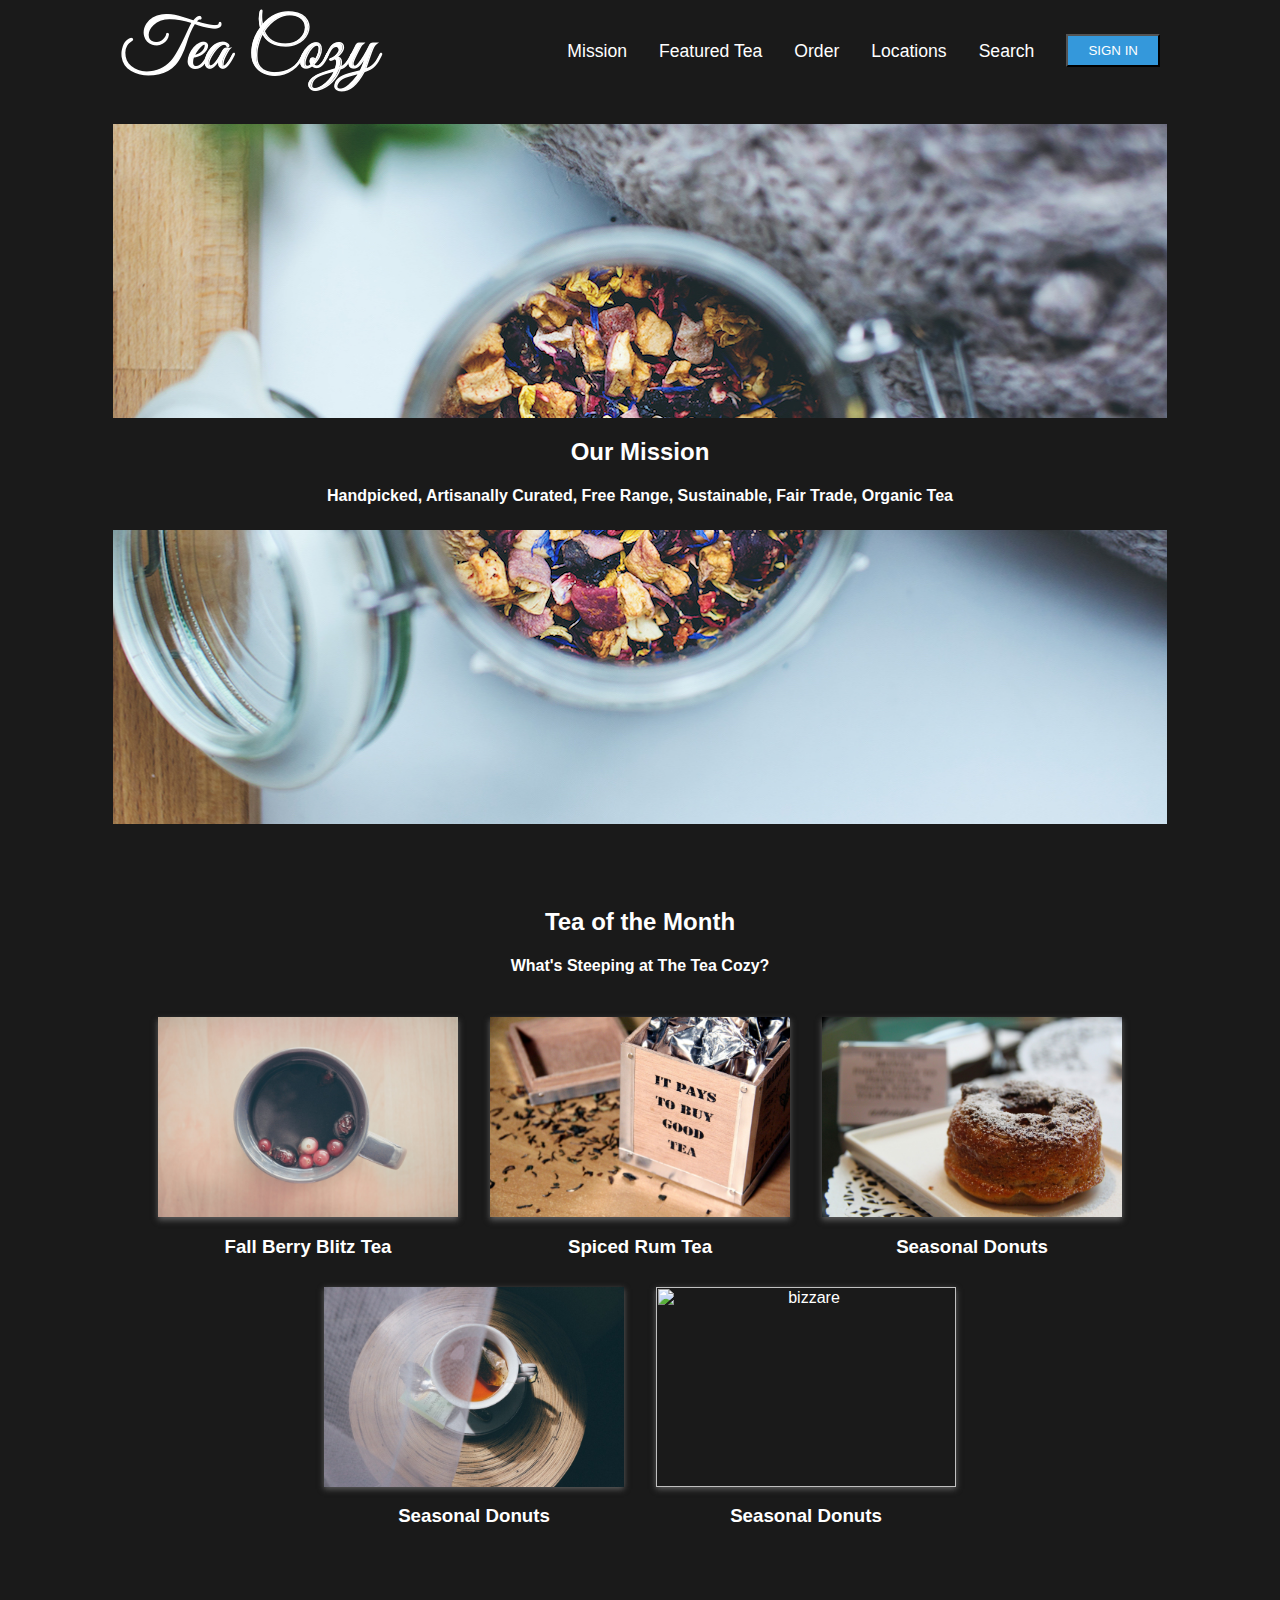
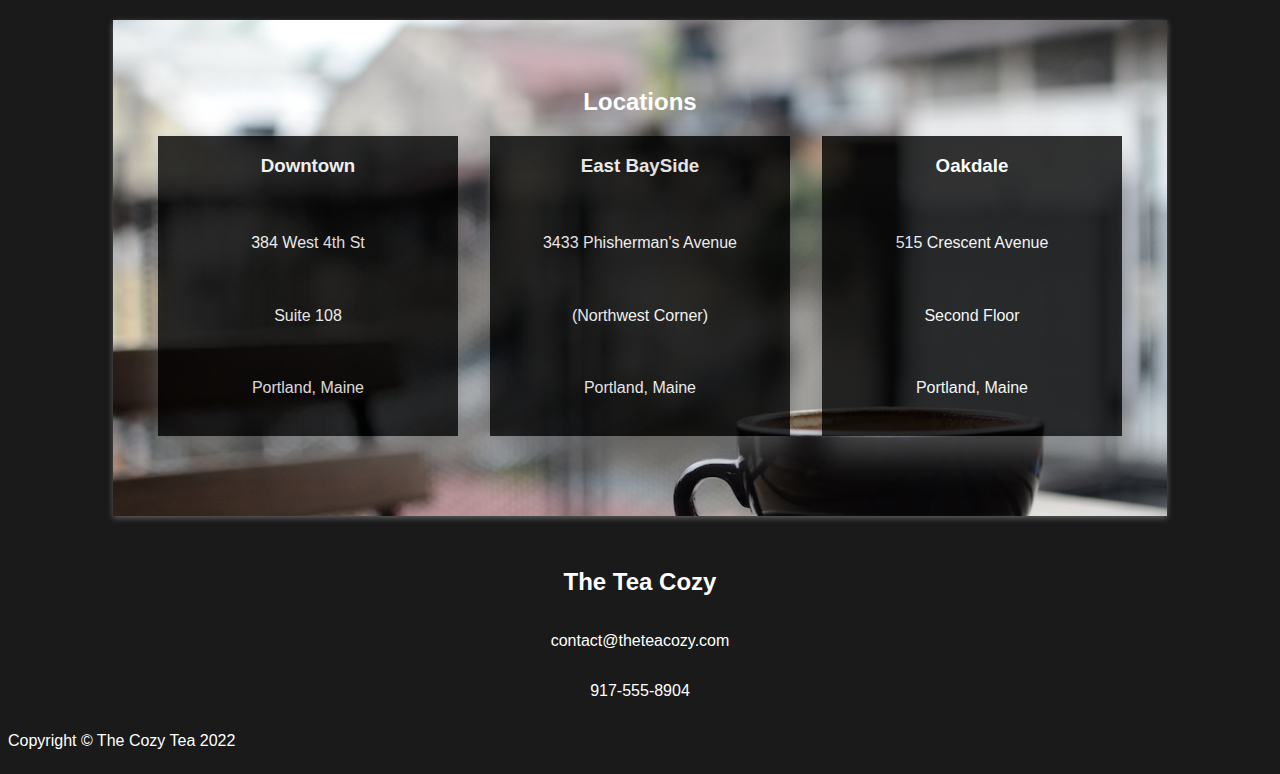
==== projekt2/index.html @ 46feba6a "Add files via upload" ====
<html lang="en">
<head>
    <meta charset="UTF-8">
    <meta http-equiv="X-UA-Compatible" content="IE=edge">
    <meta name="viewport" content="width=device-width, initial-scale=1.0">
    <link rel="stylesheet" href="style.css">
    <title>Tea Cozy</title>
</head>

<body>
<div  class="wrapper">

    <!-- Meny-->
<nav class="meny">
<div  class="logo">
<img src="bilder/cozylogo.png" alt="logo">
</div>
<div class="links">
    <a href="#"> Mission </a>
    <a href="#"> Featured Tea</a>
    <a href="#">Order</a>
    <a href="#">Locations</a>
    <a href="#">Search</a>
    <button onclick="document.getElementById('login').style.display='block'" class="loginbtn"> Sign in</button>
</div>
</nav>
<i class="material-icons menu" onclick="menu()"> Menu </i>

<div class="dropdown">
    <a href="#"> Home </a>
   <a href="#"> About </a>
   <a href="#"> Photos </a>
   <a href="#"> Contact </a>
   </div>
<!--Meny slut-->

<!-- Header -->
<div class="header">
<div class="headertitle"> 
<h2> Our Mission </h2>
<h4>Handpicked, Artisanally Curated, Free Range, Sustainable, Fair Trade, Organic Tea </h4>
</div>
</div>
<!--Header Slut-->

<!--Main-->
<div class="main">
<div class="maintitle">
<h2>Tea of the Month</h2>
<h4> What's Steeping at The Tea Cozy?</h4>
</div>

<div class="boxes1">
<div class="box1"> 
<img src="bilder/berryblitz.jpg" alt="berryblitztea">
<h3> Fall Berry Blitz Tea </h3>
</div>
<div class="box1"> 
<img src="bilder/spicedrum.jpg" alt="rum">
<h3> Spiced Rum Tea </h3>
</div>
<div class="box1"> 
<img src="bilder/donut.jpg" alt="donut">
<h3> Seasonal Donuts</h3>
</div>
</div>

<div class="boxes2"> 

<div class="box2">
    <img src="bilder/myrtleave.jpg" alt="myrt">
    <h3> Seasonal Donuts</h3>
</div>

<div class="box2">
    <img src="bilder/bizarre.jpg" alt="bizzare">
    <h3> Seasonal Donuts</h3>
</div>

</div>
</div>
<!--Main slut-->

<!--Locations-->
<div class="locations">
    <div class="locationstitle">
        <h2> Locations </h2>
    </div>

<div class="boxes3">
    <div class="box3">
    <h3> Downtown </h3>
    <p> 384 West 4th St</p>
    <p> Suite 108</p>
    <p> Portland, Maine</p>
    </div>

    <div class="box3">
    <h3> East BaySide</h3>
    <p> 3433 Phisherman's Avenue</p>
    <p> (Northwest Corner) </p>
    <p> Portland, Maine</p>
    </div>

    <div class="box3"> 
   <h3> Oakdale </h3> 
   <p> 515 Crescent Avenue</p>
   <p> Second Floor</p>
   <p> Portland, Maine</p>
    </div>
</div>
</div>
<!--Locations Slut-->

<!--footer-->
<footer>
    <h2> The Tea Cozy </h2>
    <p>contact@theteacozy.com</p>
    <p>917-555-8904</p>

   <div class="copyright">
    <p> Copyright &copy; The Cozy Tea 2022</p>
    </div>
</footer>
<!--footer Slut-->


<!--login form-->
<div id="login" class="container">
          
    <form class="form-content animate" action="action_page.php" method="post">
    
    <div class="formlogin">
    <h1>Sign in</h1>

    <input type="text" placeholder="First name" name="email" id="firstname" required>
    <input class="psw" type="password" placeholder="Enter Password" name="psw" id="psw" required>
    <br>
        <button type="submit" class="loginbtn2">Sign in</button>
        <input type="checkbox" checked="checked" name="remember"> Remember me
    </label>
      </div>
    
      <div class="register">
        <button type="button" onclick="document.getElementById('login').style.display='none'" class="cancelbtn">Cancel</button>
        
        <div class="signup"> 
        <p> Dont have an account yet? <a href="#">Sign up</a> </p>
        </div>
      </div>
    </form>

</div>



<!--Javascript-->
<button onclick="topFunction()" id="toTop" title="Go to top">Top</button>
<script src="javascript.js"></script>
<!--Javascript-->

</div>
</body>
</html>
---- projekt2/style.css ----
* {
    box-sizing: border-box;
}

body {
    font-family: Helvetica;
    background-color:  #1a1a1a;
    color:seashell;
}

img {
    width: 100%;
    height: 100%;
}

.wrapper {
    display: grid;
    row-gap: 2em;
    grid-template-columns: repeat(12, 1fr);
    grid-template-rows: auto 700px 700px auto auto;
    grid-template-areas: 
    " m m m m m m m m m m m m"
    ". h h h h h h h h h h ."
    ". ma ma ma ma ma ma ma ma ma ma ."
    ". lo lo lo lo lo lo lo lo lo lo ."
    "f f f f f f f f f f f f";
}

.meny {
    display: grid;
    grid-area: m;
    grid-auto-flow: column;
    color: grey;
    padding-left: 7em;
    padding-right: 7em;
}

.meny a {
    color: seashell;
    margin-top: 0.4em;
}

.menu {
  display: none;
  color: #fff;
}

.menu:hover {
  color: lightblue;
   cursor: pointer;
}

.dropdown {
  display: none;
  background: #1f2021;
  text-align: center;
}

.dropdown a {
  color: fff;
  padding: 40px;
}

.dropdown a:hover {
  background: black;
  color: #fff;
}

.logo {
    display: grid;
    justify-content: start;
    align-content: center;
}

.links {
    display: grid;
    grid-gap: 2em;
    grid-auto-flow: column;
    justify-content: end;
    align-content: center;
}

.links a {
    position: relative;
    font-family: Lato, sans-serif;
      font-size: 1.1em;
      color: #fff;
      text-decoration: none;
}

.links a:after {
    position: absolute;
     content: "";
     top: 100%;
     left: 0;
     width: 100%;
     height: 5px;
     background: #3498db;
     transform: scaleX(0);
     transform-origin: center;
     transition: 0.4s;
}

.links a:hover {
    color:  #cccccc;
  }
  
  .links a:hover:after {
    transform: scaleX(1);
    transform-origin: center;
  }

.loginbtn {
    background-color: #3498db;
    color: #fff;
    padding: 7px 20px;
    cursor: pointer;   
    text-transform: uppercase;
    transition: all .5s linear; 
}

.loginbtn:hover, .loginbtn2:hover, .cancelbtn:hover {
    background-color: #555;
}


.header {
    display: grid;
    grid-area: h;
    align-items: center;
    background-image: url("bilder/mission.jpg");
    background-position: center center;
    background-repeat: no-repeat;
}

.headertitle {
width: 100%;
height: 7em;
color: #fff;
text-align: center;
background-color: #1a1a1a;
}

.main {
    display: grid;
    grid-area: ma;
    justify-items: center;
    justify-content: center;
    margin-top: 2em;
}

.maintitle {
    color: #fff;
    width: 1200px;
    height: 60px;
    text-align: center;
}

.boxes1 {
    display: grid;
    grid-auto-flow: column;
    grid-gap: 2em;
}

.box1 {
    height: 200px;
    width: 300px;
    color: #fff;
    text-align: center;
    box-shadow: 0 3px 6px rgba(104, 104, 104, 0.9);
}

.boxes2 {
    display:  grid;
    grid-auto-flow: column;
    grid-gap:  2em;
}

.box2 {
    height: 200px;
    width: 300px;
    color: #fff;
    text-align: center;
    box-shadow: 0 2px 6px rgba(104, 104, 104, 0.9);
}

.locations {
  background-image: url("bilder/locations.jpg");
  background-repeat: no-repeat;
  background-size: cover;
    display: grid;
    grid-area: lo;
    justify-items: center;
    margin-top: 2em;
    box-shadow: 0 2px 6px rgba(104, 104, 104, 0.9);
}

.locationstitle {
margin-top: 3em;
color: #fff;
}

.boxes3 {
    display: grid;
    grid-gap: 2em;;
    grid-auto-flow: column;
}

.box3 {
    display: grid;
    justify-content: center;
    height: 300px;
    width: 300px;
    background-color: black;;
    color: #fff;
    text-align: center;
    margin-bottom: 5em;
    opacity: 0.8;
    box-shadow: 0 20px 30px rgba(104, 104, 104, 0.8);
}

footer {
    display: grid;
    grid-area: f;
    text-align: center;
    color: #fff;
}

.copyright {
    display: grid;
    justify-content: start;
}

#toTop {
display: none;
 position: fixed;
 border: none;
 outline: none;
 z-index: 99;
 font-size: 18px;
 border-radius: 4px;
 right: 15px;
 bottom: 20px;
 color: #fff;
 cursor: pointer;
 padding: 15px 30px;
 background-color:  #3498db;
}

#toTop:hover {
    background-color: #555;
    transition: all .4s linear;
}



/* Form */
.container {
    position: fixed;
    top: 0;
    left: 0;
    background-color: rgb(0,0,0);
    background-color: rgba(0,0,0,0.4);
    width: 100%;
    height: 100%;
    display: none;
}

.form-content {
    background-color: #1a1a1a;;
    margin: 8% auto 15% auto;
    width: 50%;
    border: 1px solid #3498db;
    ;
    color: #fff;
}

.formlogin {
    display: grid;
    justify-items: center;
}

input[type=text], input[type=password] {
    width: 50%;
    padding: 15px 5px;
    margin: 5px 0 15px 0;
    border: none;
    background: #f1f1f1;
    border: 1px solid  #3498db;
  }

  input[type=text]:focus, input[type=password]:focus {
    background-color: #ddd;
    outline: none;
  }

  .loginbtn2 {
    background-color: #3498db;
    color: white;
    padding: 16px 20px;
    border: none;
    cursor: pointer;
    width: 50%;
    opacity: 0.9;
    margin-bottom: 2em;
    text-transform: uppercase;
    transition: all .5s linear; 
  }

  .register {
    display: grid;
    grid-auto-flow: column;
    align-content: center;
    background-color:  #1a1a1a;
    padding: 16px;
  }

  .cancelbtn {
    width: 10em;
    padding: 10px 20px;
    background-color: #f44336;
    text-transform: uppercase;
    transition: all .5s linear; 
    cursor: pointer;
    color: #fff;
  }

  .signup {
    display: grid;
    justify-content: end;
  }

  .animate {
    -webkit-animation: animatezoom 0.6s;
    animation: animatezoom 0.6s
  }
  
  @-webkit-keyframes animatezoom {
    from {-webkit-transform: scale(0)} 
    to {-webkit-transform: scale(1)}
  }
    
  @keyframes animatezoom {
    from {transform: scale(0)} 
    to {transform: scale(1)}
  }

  /* Media Queries */
  @media (max-width: 700px) {

    .wrapper {
      display: grid;
      grid-template-columns: 1fr;
      grid-template-rows: auto;
      grid-template-areas: 
      "logo"
      "m"
      "menu"
      "drop"
      "h"
      "ma"
      "lo"
      "f";
    }

    .dropdown {
      grid-area: drop;
    }

    .menu {
      display: initial;
      display: grid;
      grid-area: menu;
      justify-content: center;
      align-content: center;
    }

    .links {
      display: none;
    }

    .logo{
      grid-area: logo;
    }

    img {
      width: 100%;
      height: auto;
      }

      .boxes1, .boxes2 {
        display: grid;
        grid-auto-flow: row;
        grid-gap: 4em;
        margin-top: 5em;
    }

    .boxes3 {
      display: grid;
      grid-gap:  1em;
      grid-auto-flow: row;
    }
    
    .copyright {
      display: grid;
      justify-content: center;
    }

    .maintitle {
      width: 400px;
    }

    .headertitle {
      background-image: url("bilder/mission.jpg");
      background-size: cover;
      background-position: center;
    }



  }
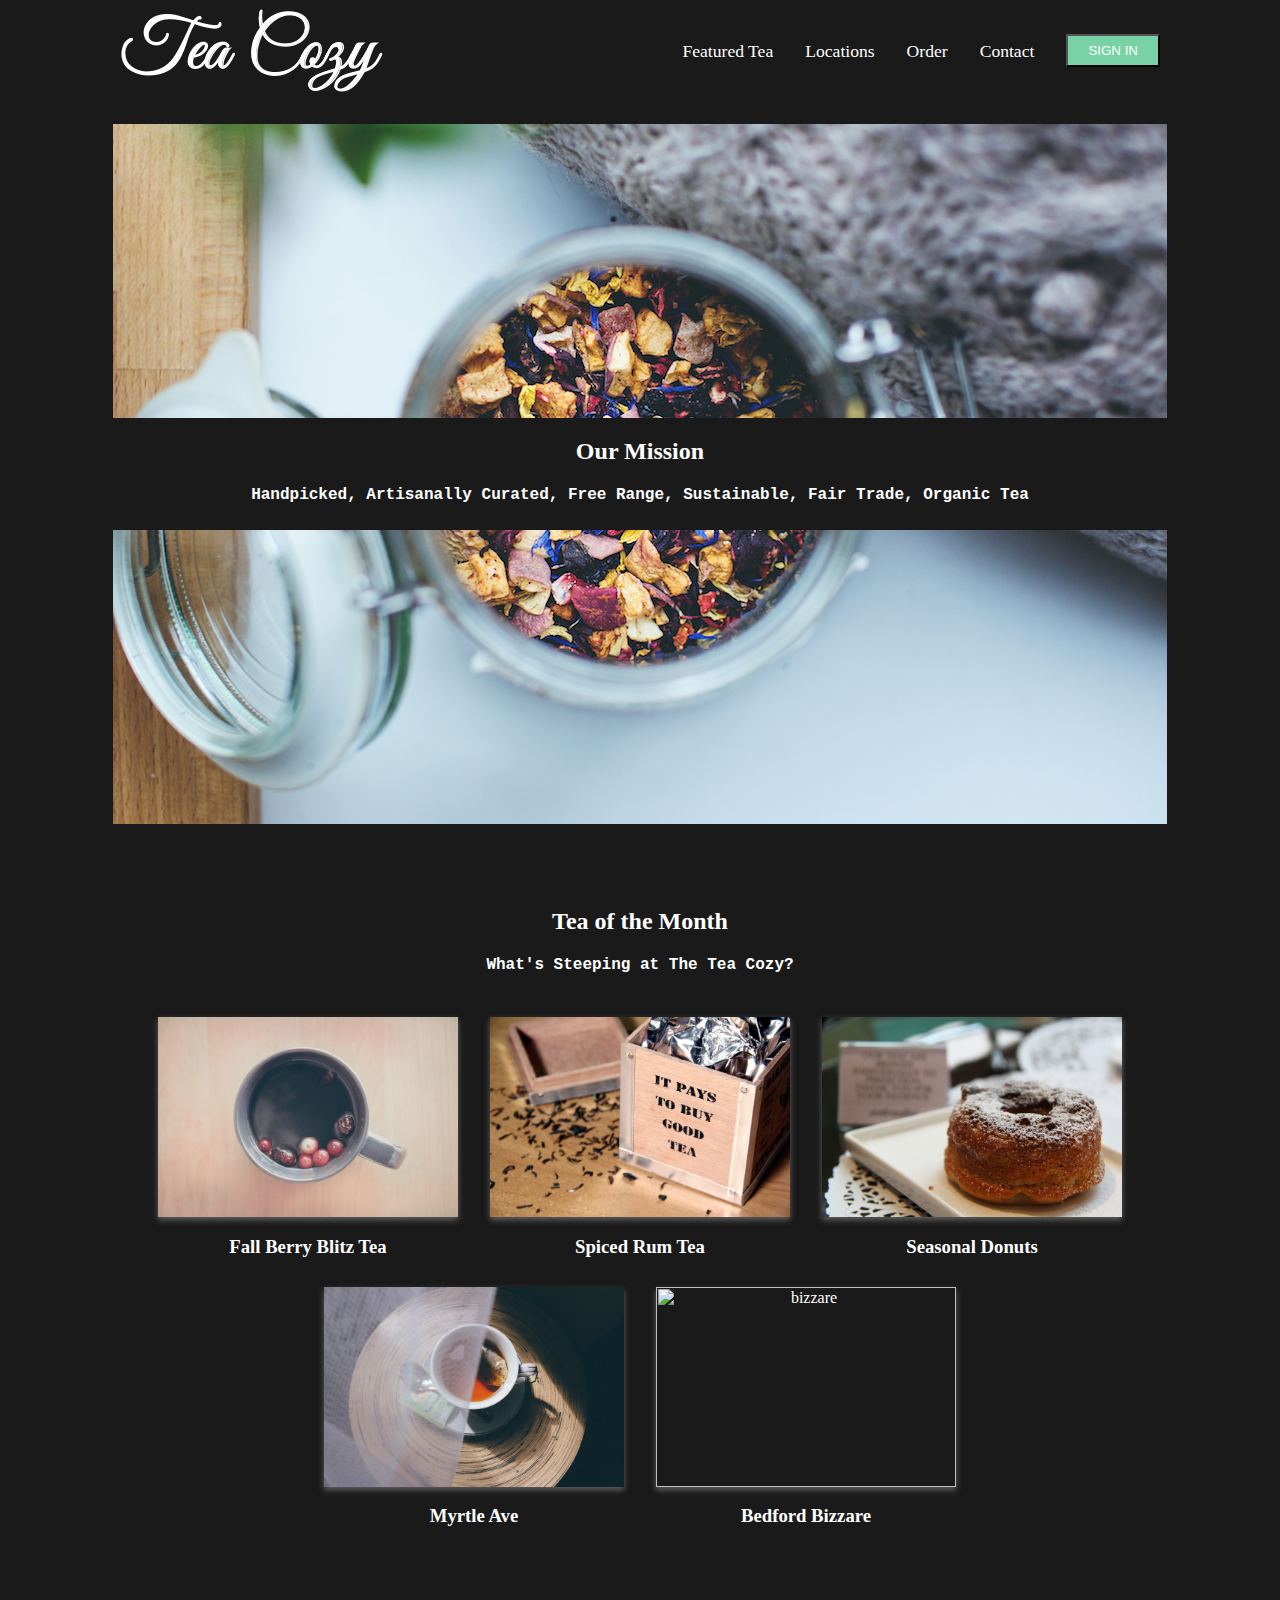
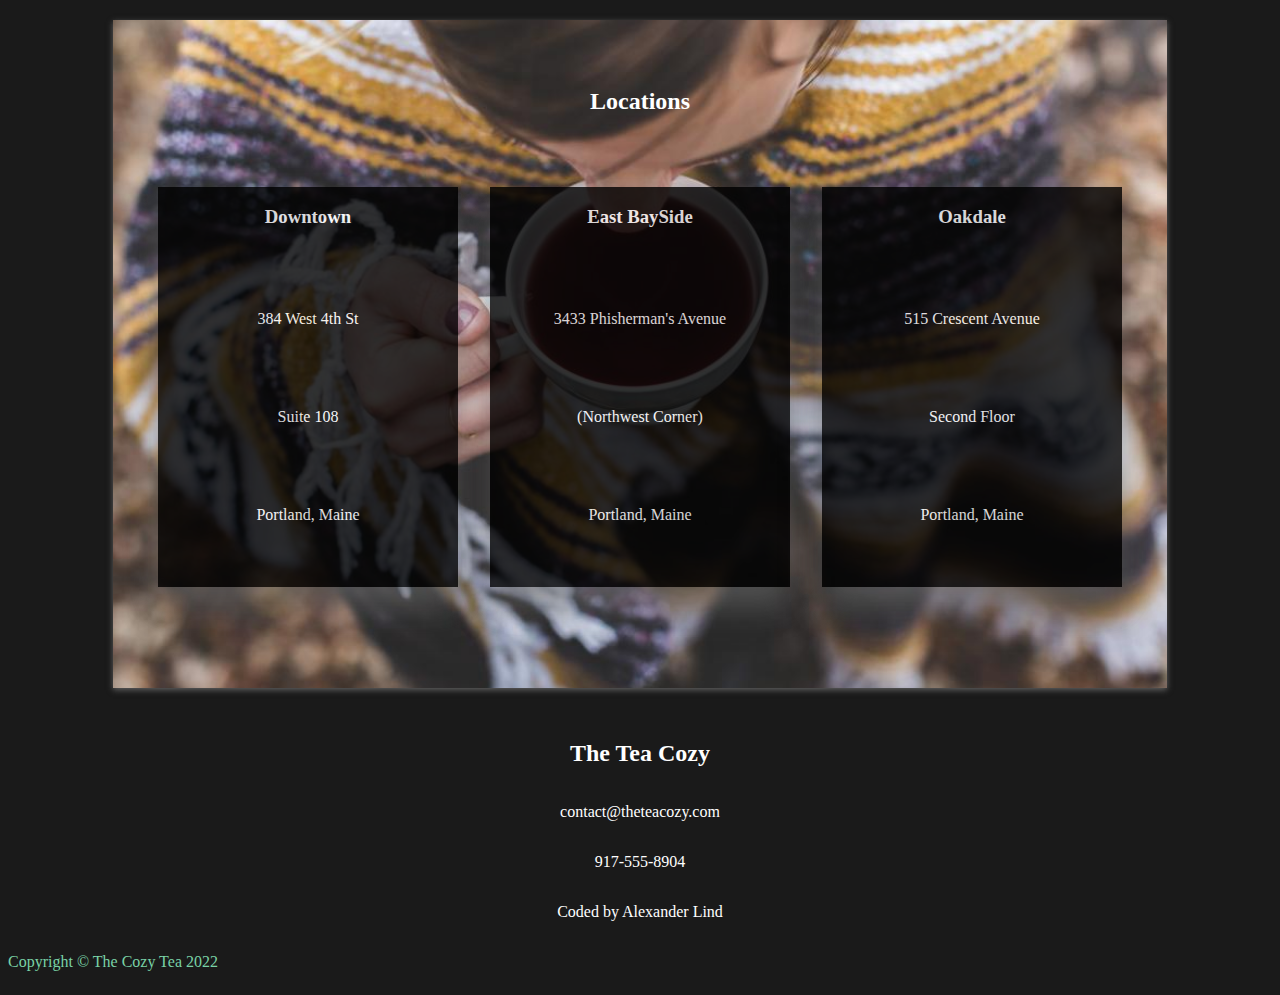
==== commit 05953d17: "Add files via upload" ====
--- a/projekt2/index.html
+++ b/projekt2/index.html
@@ -16,21 +16,26 @@
 <img src="bilder/cozylogo.png" alt="logo">
 </div>
 <div class="links">
-    <a href="#"> Mission </a>
-    <a href="#"> Featured Tea</a>
+    <a href="#main"> Featured Tea</a>
+    <a href="#locations">Locations</a>
     <a href="#">Order</a>
-    <a href="#">Locations</a>
-    <a href="#">Search</a>
+    <a href="#footer">Contact</a>
     <button onclick="document.getElementById('login').style.display='block'" class="loginbtn"> Sign in</button>
 </div>
+<div class="menu1"> 
+<button class="menu" onclick="menu()"> Menu </button>
+</div>
 </nav>
-<i class="material-icons menu" onclick="menu()"> Menu </i>
+
+
+
 
 <div class="dropdown">
-    <a href="#"> Home </a>
-   <a href="#"> About </a>
-   <a href="#"> Photos </a>
-   <a href="#"> Contact </a>
+   <a href="#main"> Featured Tea </a>
+   <a href="#locations"> Locations  </a>
+   <a href="#"> Order </a>
+   <a href="#footer"> Contact </a>
+   <button onclick="document.getElementById('login').style.display='block'" class="loginbtn"> Sign in</button>
    </div>
 <!--Meny slut-->
 
@@ -44,7 +49,7 @@
 <!--Header Slut-->
 
 <!--Main-->
-<div class="main">
+<div id="main">
 <div class="maintitle">
 <h2>Tea of the Month</h2>
 <h4> What's Steeping at The Tea Cozy?</h4>
@@ -69,12 +74,12 @@
 
 <div class="box2">
     <img src="bilder/myrtleave.jpg" alt="myrt">
-    <h3> Seasonal Donuts</h3>
+    <h3> Myrtle Ave</h3>
 </div>
 
 <div class="box2">
     <img src="bilder/bizarre.jpg" alt="bizzare">
-    <h3> Seasonal Donuts</h3>
+    <h3> Bedford Bizzare</h3>
 </div>
 
 </div>
@@ -82,7 +87,8 @@
 <!--Main slut-->
 
 <!--Locations-->
-<div class="locations">
+<div id="locations">
+
     <div class="locationstitle">
         <h2> Locations </h2>
     </div>
@@ -113,10 +119,11 @@
 <!--Locations Slut-->
 
 <!--footer-->
-<footer>
+<footer id="footer">
     <h2> The Tea Cozy </h2>
     <p>contact@theteacozy.com</p>
     <p>917-555-8904</p>
+    <p>Coded by Alexander Lind</p>
 
    <div class="copyright">
     <p> Copyright &copy; The Cozy Tea 2022</p>
--- a/projekt2/style.css
+++ b/projekt2/style.css
@@ -3,7 +3,6 @@
 }
 
 body {
-    font-family: Helvetica;
     background-color:  #1a1a1a;
     color:seashell;
 }
@@ -13,11 +12,20 @@
     height: 100%;
 }
 
+h2 {
+  font-family: Lucida Handwriting;
+}
+
+h4 {
+  font-family: Courier;
+}
+
+
 .wrapper {
     display: grid;
     row-gap: 2em;
     grid-template-columns: repeat(12, 1fr);
-    grid-template-rows: auto 700px 700px auto auto;
+    grid-template-rows: auto 700px 700px 700px auto;
     grid-template-areas: 
     " m m m m m m m m m m m m"
     ". h h h h h h h h h h ."
@@ -40,32 +48,6 @@
     margin-top: 0.4em;
 }
 
-.menu {
-  display: none;
-  color: #fff;
-}
-
-.menu:hover {
-  color: lightblue;
-   cursor: pointer;
-}
-
-.dropdown {
-  display: none;
-  background: #1f2021;
-  text-align: center;
-}
-
-.dropdown a {
-  color: fff;
-  padding: 40px;
-}
-
-.dropdown a:hover {
-  background: black;
-  color: #fff;
-}
-
 .logo {
     display: grid;
     justify-content: start;
@@ -80,22 +62,22 @@
     align-content: center;
 }
 
-.links a {
+.links a, .dropdown a {
     position: relative;
-    font-family: Lato, sans-serif;
+    font-family: Franklin Gothic Medium;
       font-size: 1.1em;
       color: #fff;
       text-decoration: none;
 }
 
-.links a:after {
+.links a:after, .dropdown a:after {
     position: absolute;
      content: "";
      top: 100%;
      left: 0;
      width: 100%;
      height: 5px;
-     background: #3498db;
+     background:  #79d2a6;
      transform: scaleX(0);
      transform-origin: center;
      transition: 0.4s;
@@ -105,13 +87,39 @@
     color:  #cccccc;
   }
   
-  .links a:hover:after {
+  .links a:hover:after, .dropdown a:hover:after {
     transform: scaleX(1);
     transform-origin: center;
   }
 
+  .menu1 {
+    display: none;
+  }
+  
+  .menu:hover {
+    color: lightblue;
+     cursor: pointer;
+  }
+
+  .dropdown {
+    display: none;
+    background: #1f2021;
+    text-align: center;
+  }
+  
+  .dropdown a {
+    color: fff;
+    padding: 40px;
+  }
+  
+  .dropdown a:hover {
+    background: black;
+    color:  #cccccc;
+    transition: 0.7s;
+  }
+
 .loginbtn {
-    background-color: #3498db;
+    background-color: #79d2a6;
     color: #fff;
     padding: 7px 20px;
     cursor: pointer;   
@@ -123,6 +131,7 @@
     background-color: #555;
 }
 
+/* Header */
 
 .header {
     display: grid;
@@ -141,7 +150,8 @@
 background-color: #1a1a1a;
 }
 
-.main {
+/* Main */
+#main {
     display: grid;
     grid-area: ma;
     justify-items: center;
@@ -156,36 +166,24 @@
     text-align: center;
 }
 
-.boxes1 {
+.boxes1, .boxes2, .boxes3 {
     display: grid;
     grid-auto-flow: column;
     grid-gap: 2em;
 }
 
-.box1 {
+.box1, .box2 {
     height: 200px;
     width: 300px;
     color: #fff;
     text-align: center;
     box-shadow: 0 3px 6px rgba(104, 104, 104, 0.9);
-}
-
-.boxes2 {
-    display:  grid;
-    grid-auto-flow: column;
-    grid-gap:  2em;
-}
-
-.box2 {
-    height: 200px;
-    width: 300px;
-    color: #fff;
-    text-align: center;
-    box-shadow: 0 2px 6px rgba(104, 104, 104, 0.9);
-}
-
-.locations {
-  background-image: url("bilder/locations.jpg");
+    font-family: Arial narrow;
+}
+
+/* Locations */
+#locations {
+  background-image: url("bilder/cozytea.jpg");
   background-repeat: no-repeat;
   background-size: cover;
     display: grid;
@@ -200,26 +198,23 @@
 color: #fff;
 }
 
-.boxes3 {
-    display: grid;
-    grid-gap: 2em;;
-    grid-auto-flow: column;
-}
-
 .box3 {
     display: grid;
     justify-content: center;
-    height: 300px;
+    height: 400px;
     width: 300px;
-    background-color: black;;
+    background-color: #000;
     color: #fff;
     text-align: center;
-    margin-bottom: 5em;
+    margin-bottom: 3em;
     opacity: 0.8;
     box-shadow: 0 20px 30px rgba(104, 104, 104, 0.8);
-}
-
-footer {
+    font-family: Consolas;
+}
+
+
+/* Footer */
+#footer {
     display: grid;
     grid-area: f;
     text-align: center;
@@ -229,10 +224,13 @@
 .copyright {
     display: grid;
     justify-content: start;
-}
-
+    color: #79d2a6;
+}
+
+
+/* Go to top */
 #toTop {
-display: none;
+ display: none;
  position: fixed;
  border: none;
  outline: none;
@@ -244,15 +242,13 @@
  color: #fff;
  cursor: pointer;
  padding: 15px 30px;
- background-color:  #3498db;
+ background-color:   #79d2a6;
 }
 
 #toTop:hover {
     background-color: #555;
     transition: all .4s linear;
 }
-
-
 
 /* Form */
 .container {
@@ -270,7 +266,7 @@
     background-color: #1a1a1a;;
     margin: 8% auto 15% auto;
     width: 50%;
-    border: 1px solid #3498db;
+    border: 1px solid #79d2a6;
     ;
     color: #fff;
 }
@@ -295,7 +291,7 @@
   }
 
   .loginbtn2 {
-    background-color: #3498db;
+    background-color: #79d2a6;
     color: white;
     padding: 16px 20px;
     border: none;
@@ -345,17 +341,24 @@
     to {transform: scale(1)}
   }
 
+   /* Media Queries */
+  @media (max-width: 1200px) {
+
+    .box3 {
+     width: 220px;
+    }
+
+  }
+
   /* Media Queries */
-  @media (max-width: 700px) {
+  @media (max-width: 890px) {
 
     .wrapper {
       display: grid;
       grid-template-columns: 1fr;
       grid-template-rows: auto;
       grid-template-areas: 
-      "logo"
       "m"
-      "menu"
       "drop"
       "h"
       "ma"
@@ -367,38 +370,57 @@
       grid-area: drop;
     }
 
-    .menu {
+    .logo img {
+      width: 190px;
+      height: 80px;
+    }
+
+  .loginbtn {
+    padding: 40px;
+    margin-top: 1em;
+  }
+
+  .meny {
+    padding-left: 2em;
+    padding-right: 2em;
+    height: 100px;
+  }
+
+    .menu1 {
       display: initial;
       display: grid;
-      grid-area: menu;
-      justify-content: center;
+      justify-content: end;
       align-content: center;
+      margin-top: 1em;
+    }
+
+    .menu {
+      background-color: #79d2a6;
+      padding: 10px 20px;
+      color: #fff;
+      border-radius: 5px;
     }
 
     .links {
       display: none;
     }
-
-    .logo{
-      grid-area: logo;
-    }
-
-    img {
-      width: 100%;
-      height: auto;
-      }
 
       .boxes1, .boxes2 {
         display: grid;
         grid-auto-flow: row;
         grid-gap: 4em;
-        margin-top: 5em;
+        margin-top: 4em;
     }
 
     .boxes3 {
       display: grid;
       grid-gap:  1em;
       grid-auto-flow: row;
+      margin-top: 1em;
+    }
+
+    .box3 {
+      width: 300px;
     }
     
     .copyright {
@@ -406,19 +428,30 @@
       justify-content: center;
     }
 
+    #locations {
+      margin-top: 5em;
+    }
+
     .maintitle {
       width: 400px;
     }
 
-    .headertitle {
-      background-image: url("bilder/mission.jpg");
-      background-size: cover;
-      background-position: center;
-    }
-
-
-
-  }
-
-
-  +    .header {
+      height:  300px;
+    }
+
+
+    #totop {
+      padding: 10px 20px;
+    }
+
+  .form-content {
+    width: 80%;
+  }
+  
+  .cancelbtn {
+    width: 6em;
+    padding: 5px 10px;
+  }
+
+  }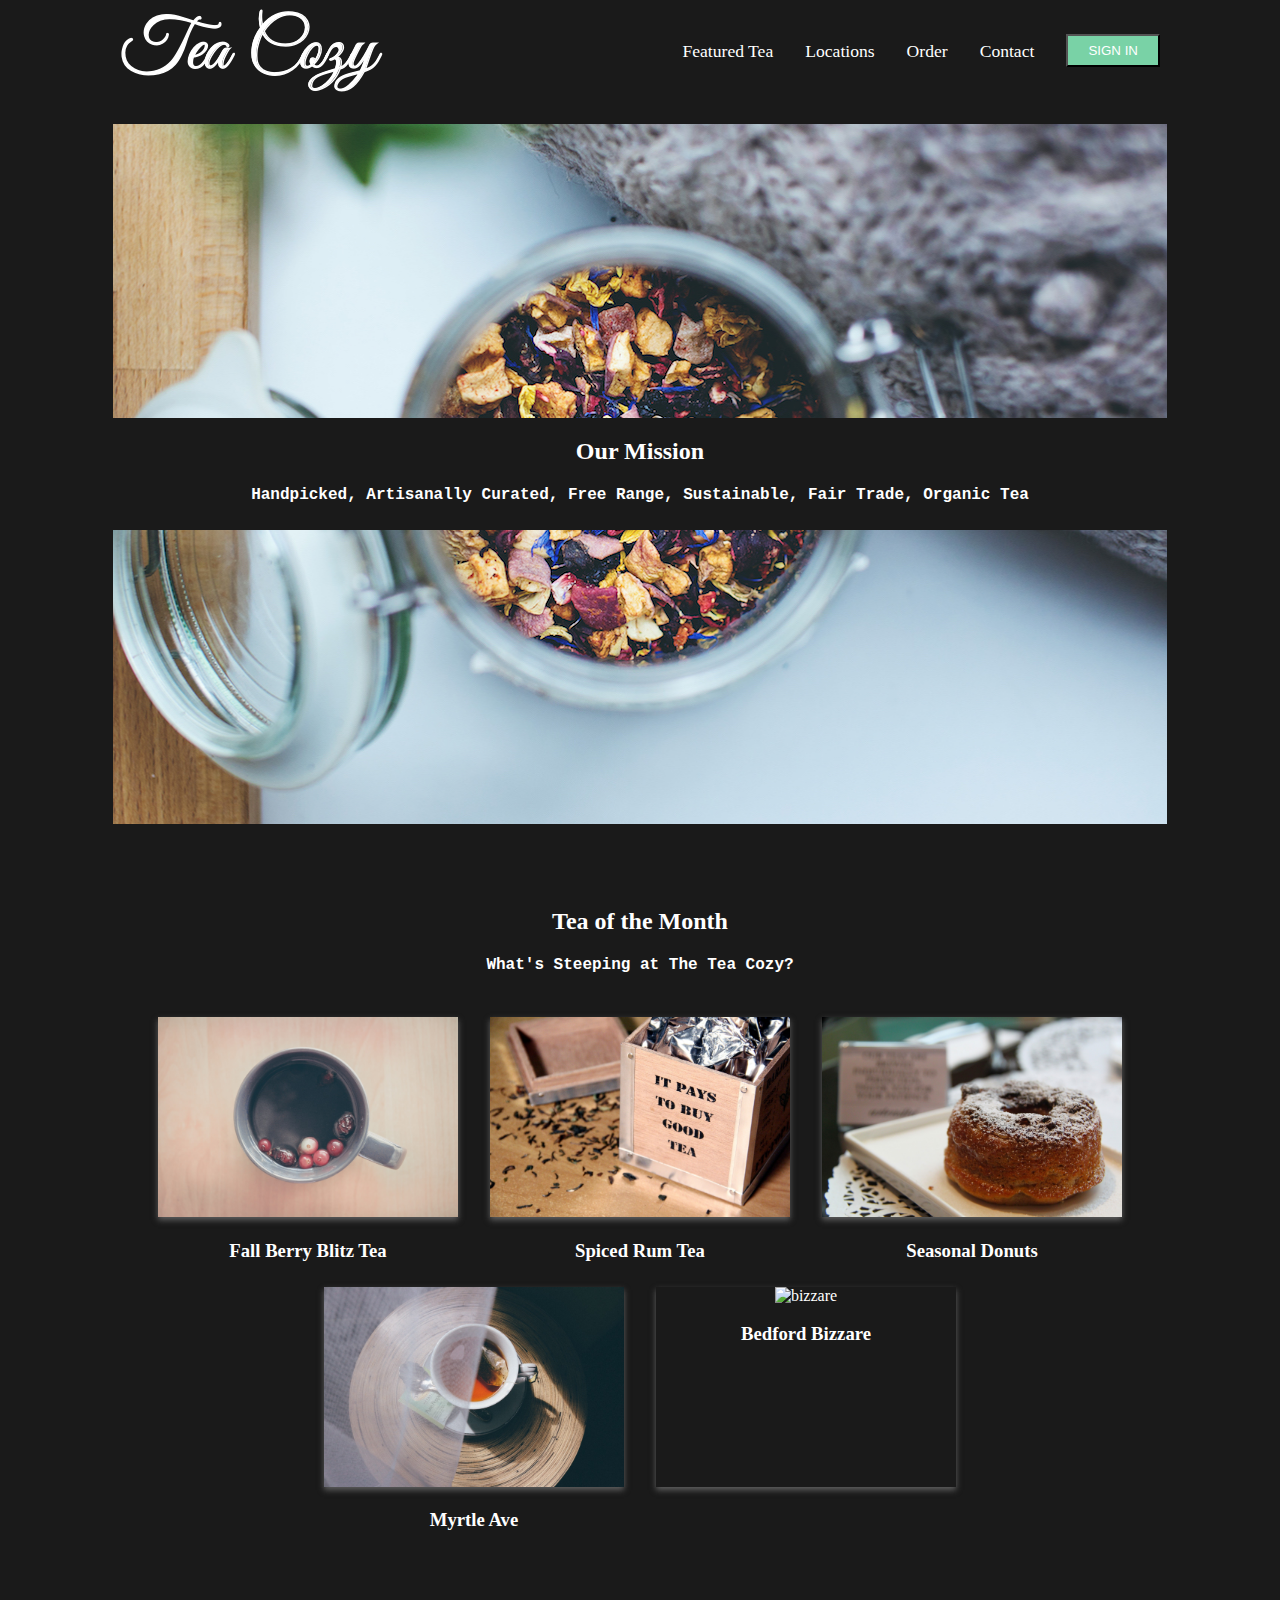
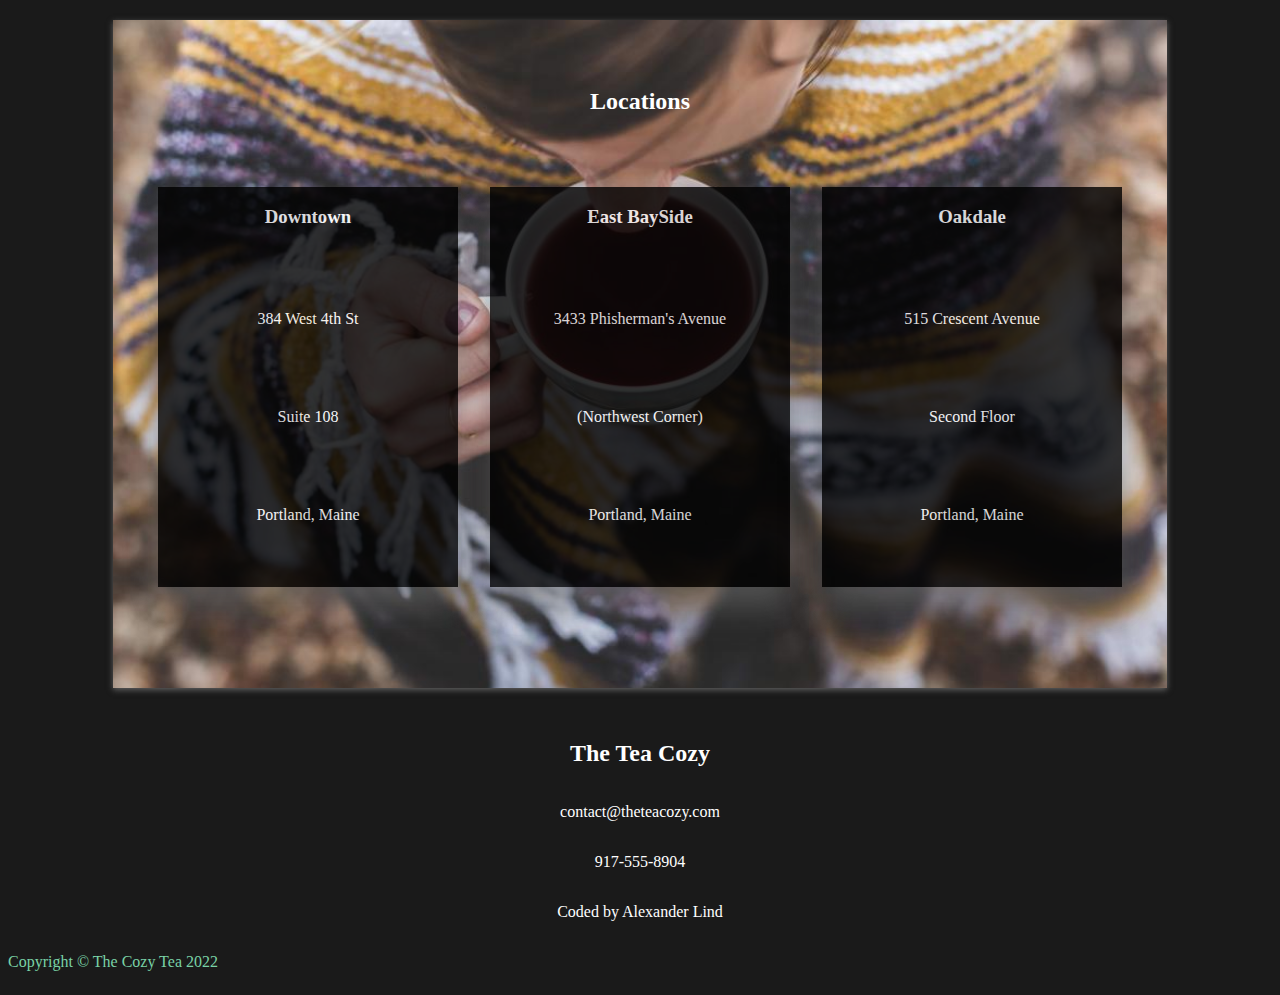
==== commit b2d14a1b: "Update index.html" ====
--- a/projekt2/index.html
+++ b/projekt2/index.html
@@ -1,4 +1,5 @@
-<html lang="en">
+<!DOCTYPE html>
+<html lang="sv">
 <head>
     <meta charset="UTF-8">
     <meta http-equiv="X-UA-Compatible" content="IE=edge">
@@ -168,4 +169,4 @@
 
 </div>
 </body>
-</html>+</html>
--- a/projekt2/style.css
+++ b/projekt2/style.css
@@ -108,7 +108,7 @@
   }
   
   .dropdown a {
-    color: fff;
+    color: #fff;
     padding: 40px;
   }
   
@@ -454,4 +454,4 @@
     padding: 5px 10px;
   }
 
-  }+  }
